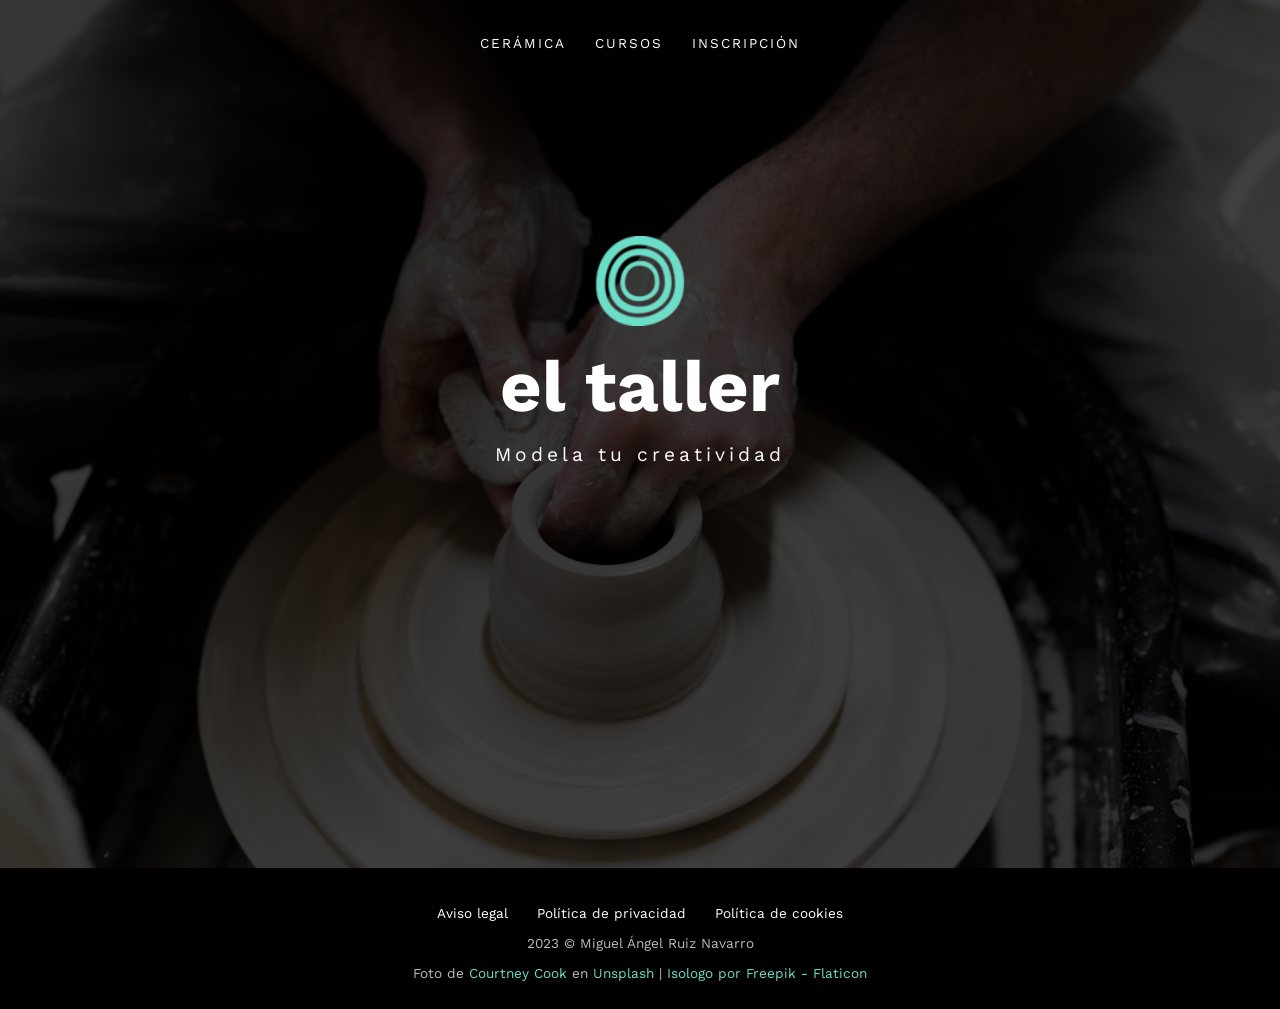
==== practicaEvaluablePrueba/index.html @ 6faab654 "Add files via upload Subida de archivos del proyecto" ====
<!DOCTYPE html>
<html lang="es">
    <head>
        <meta charset="UTF-8">
        <meta name="viewport" content="width=device-width, initial-scale=1.0">
        <title>el taller</title>
        <!-- letra Work Sans de Google Fonts (la pide la práctica) -->
        <link href="https://fonts.googleapis.com/css2?family=Work+Sans:ital,wght@0,400;0,700;1,400;1,700&display=swap" rel="stylesheet">
        <link rel="stylesheet" href="estilos.css">
    </head>
    <body>

        <!-- cabecera de portada: menú arriba y logo con el eslogan en el centro -->
        <header>
            <nav>
                <ul>
                    <li><a href="que-es-la-ceramica.html">Cerámica</a></li>
                    <li><a href="cursos.html">Cursos</a></li>
                    <li><a href="inscripcion-cursos.html">Inscripción</a></li>
                </ul>
            </nav>
            <img src="img/isologo-taller.png" alt="Isologo de el taller">
            <h1>el taller</h1>
            <p>Modela tu creatividad</p>
        </header>

        <!-- pie con los enlaces legales y los créditos de las imágenes -->
        <footer>
            <nav>
                <ul>
                    <li><a href="#">Aviso legal</a></li>
                    <li><a href="#">Política de privacidad</a></li>
                    <li><a href="#">Política de cookies</a></li>
                </ul>
            </nav>
            <p>2023 © Miguel Ángel Ruiz Navarro</p>
            <!-- créditos de la foto de portada y del isologo -->
            <p class="creditos">Foto de <a href="https://unsplash.com/@courtneymcook">Courtney Cook</a> en <a href="https://unsplash.com/es/fotos/QRVSQH7OeX4">Unsplash</a> | <a href="https://www.flaticon.com/free-icons/circle">Isologo por Freepik - Flaticon</a></p>
        </footer>

    </body>
</html>
---- practicaEvaluablePrueba/estilos.css ----
/* ================================================
   el taller - hoja de estilos
   Una sola hoja para las 4 páginas de la práctica:
   index, que-es-la-ceramica, cursos e inscripcion-cursos
   Colores de la práctica:
     negro    #000000 (texto y fondos de cabecera y pie)
     turquesa #6BDEC8 (hover de menús, cebra de la tabla)
     teja     #942C0B (enlaces del texto y botón de enviar)
     blanco   #FFFFFF (textos sobre fondo negro)
   ================================================ */


/* ---------- Estilos generales ---------- */

body {
    margin: 0;
    font-family: "Work Sans", Arial, sans-serif;
    color: #000;
    line-height: 1.6;
}

h1, h2, h3 {
    line-height: 1.2;
}


/* ---------- Cabecera y menú (todas las páginas) ---------- */

header {
    background-color: #000;
    color: #fff;
    text-align: center;
    padding: 20px 10px;
}

/* logo de las páginas interiores (enlaza al inicio) */
header > a {
    color: #fff;
    text-decoration: none;
    font-size: 1.4em;
    font-weight: bold;
}

header > a img {
    height: 28px;
    vertical-align: middle;
}

nav ul {
    list-style: none;
    margin: 10px 0 0;
    padding: 0;
}

nav li {
    display: inline-block;
    margin: 0 12px;
}

/* enlaces del menú: blancos y sin subrayado */
nav a {
    color: #fff;
    text-decoration: none;
    text-transform: uppercase;
    font-size: 0.85em;
    letter-spacing: 2px;
    padding-bottom: 4px;
}

/* al pasar el ratón se ponen turquesa */
nav a:hover {
    color: #6BDEC8;
}

/* la página actual del menú lleva una raya de 2px debajo */
nav a.activo {
    border-bottom: 2px solid #6BDEC8;
}


/* ---------- Portada (index): cabecera grande con foto de fondo ---------- */
/* como solo la cabecera del index tiene un h1 dentro, uso :has para darle
   un estilo distinto sin tocar el HTML */

header:has(h1) {
    min-height: 92vh;
    background: linear-gradient(rgba(0, 0, 0, 0.55), rgba(0, 0, 0, 0.55)), url("img/home-hero.jpg");
    background-color: #000;
    background-position: center;
    background-size: cover;
    background-repeat: no-repeat;
}

/* isologo de la portada, más grande */
header:has(h1) > img {
    width: 90px;
    margin-top: 20vh;
}

header:has(h1) h1 {
    font-size: 4.5em;
    margin: 10px 0;
}

/* eslogan de la portada */
header:has(h1) p {
    margin: 0;
    font-size: 1.2em;
    letter-spacing: 4px;
}


/* ---------- Contenido principal ---------- */

main {
    max-width: 850px;
    margin: 0 auto;
    padding: 40px 20px;
}

main h1 {
    text-align: center;
    font-size: 2em;
}

/* párrafos justificados, como en el diseño */
main p {
    text-align: justify;
}

/* subtítulos con una raya debajo, como en el diseño */
h2 {
    border-bottom: 1px solid #999;
    padding-bottom: 5px;
    margin-top: 45px;
}

h3 {
    text-align: center;
    margin-bottom: 5px;
}

/* enlaces dentro del texto: color teja, sin subrayado y con
   una línea de puntos debajo; al pasar el ratón la línea se hace continua */
main a {
    color: #942C0B;
    text-decoration: none;
    border-bottom: 1px dotted #942C0B;
}

main a:hover {
    border-bottom-style: solid;
}

main ul {
    padding-left: 25px;
}

main li {
    margin-bottom: 4px;
}

/* los puntos de la lista en turquesa */
main li::marker {
    color: #6BDEC8;
}

small {
    color: #666;
}


/* ---------- Imágenes y vídeo ---------- */

figure {
    text-align: center;
    margin: 30px 0;
}

figure img,
figure iframe {
    max-width: 100%;
    border: 0;
}

figcaption {
    font-size: 0.8em;
    color: #777;
    margin-top: 6px;
}


/* ---------- Página de cursos ---------- */

/* párrafo de presentación, en negrita y centrado */
p.intro {
    text-align: center;
    font-weight: bold;
    font-size: 1.15em;
}

/* tabla con la programación */
table {
    width: 100%;
    border-collapse: collapse;
    margin-top: 25px;
}

/* título de la tabla con una raya arriba y otra abajo */
caption {
    padding: 10px;
    border-top: 2px solid #333;
    border-bottom: 2px solid #333;
}

thead th {
    text-align: left;
    font-weight: normal;
    font-size: 0.85em;
    color: #666;
    padding: 10px 8px;
}

tbody th,
tbody td {
    text-align: left;
    padding: 10px 8px;
}

/* filas turquesas alternas (cebra) */
tbody tr:nth-child(odd) {
    background-color: #6BDEC8;
}

tfoot td {
    font-size: 0.8em;
    color: #666;
    padding: 8px;
}


/* ---------- Formulario de inscripción ---------- */

form {
    max-width: 700px;
    margin: 0 auto;
}

fieldset {
    border: 1px solid #999;
    padding: 20px;
    margin-bottom: 25px;
}

legend {
    font-weight: bold;
    padding: 0 8px;
}

label {
    display: block;
    margin: 12px 0 4px;
    font-size: 0.9em;
}

input[type="text"],
input[type="email"],
input[type="tel"],
input[type="date"],
select,
textarea {
    width: 100%;
    padding: 8px;
    border: 1px solid #999;
    font-family: inherit;
    font-size: 1em;
    box-sizing: border-box;
}

/* los campos de datos personales van en dos columnas:
   cada campo flota a la izquierda ocupando la mitad */
.campo {
    float: left;
    width: 48%;
    margin-right: 4%;
}

/* el campo de la derecha no lleva margen para que quepan dos por fila */
.campo:nth-of-type(even) {
    margin-right: 0;
}

/* truco para que el fieldset crezca y envuelva a los campos que flotan */
form > fieldset:first-of-type::after {
    content: "";
    display: block;
    clear: both;
}

/* la nota de los campos obligatorios, alineada con el formulario */
p.nota {
    max-width: 700px;
    margin-left: auto;
    margin-right: auto;
    text-align: left;
}

/* radio y casilla con su texto al lado, cada uno en su línea */
input[type="radio"],
input[type="checkbox"] {
    float: left;
    clear: left;
    margin: 5px 8px 5px 0;
}

input[type="radio"] + label,
input[type="checkbox"] + label {
    display: block;
    margin: 0 0 8px 22px;
    font-weight: normal;
}

/* el fieldset que va dentro de otro (lo de otros cursos) */
fieldset fieldset {
    margin-top: 15px;
}

/* botón de enviar en color teja */
button {
    background-color: #942C0B;
    color: #fff;
    border: none;
    padding: 12px 25px;
    font-size: 1em;
    text-transform: uppercase;
    cursor: pointer;
}

button:hover {
    background-color: #6e2108;
}


/* ---------- Pie de página ---------- */

footer {
    background-color: #000;
    color: #fff;
    text-align: center;
    padding: 25px 10px;
    font-size: 0.85em;
}

/* enlaces legales del pie: blancos y sin subrayado, turquesa al pasar el ratón */
footer nav a {
    color: #fff;
    text-decoration: none;
    text-transform: none;
    letter-spacing: normal;
    font-size: 1em;
    padding-bottom: 0;
}

footer nav a:hover {
    color: #6BDEC8;
}

footer p {
    margin: 8px 0 0;
    color: #bbb;
}

/* créditos de las imágenes en la portada, en turquesa */
footer p.creditos a {
    color: #6BDEC8;
    text-decoration: none;
}
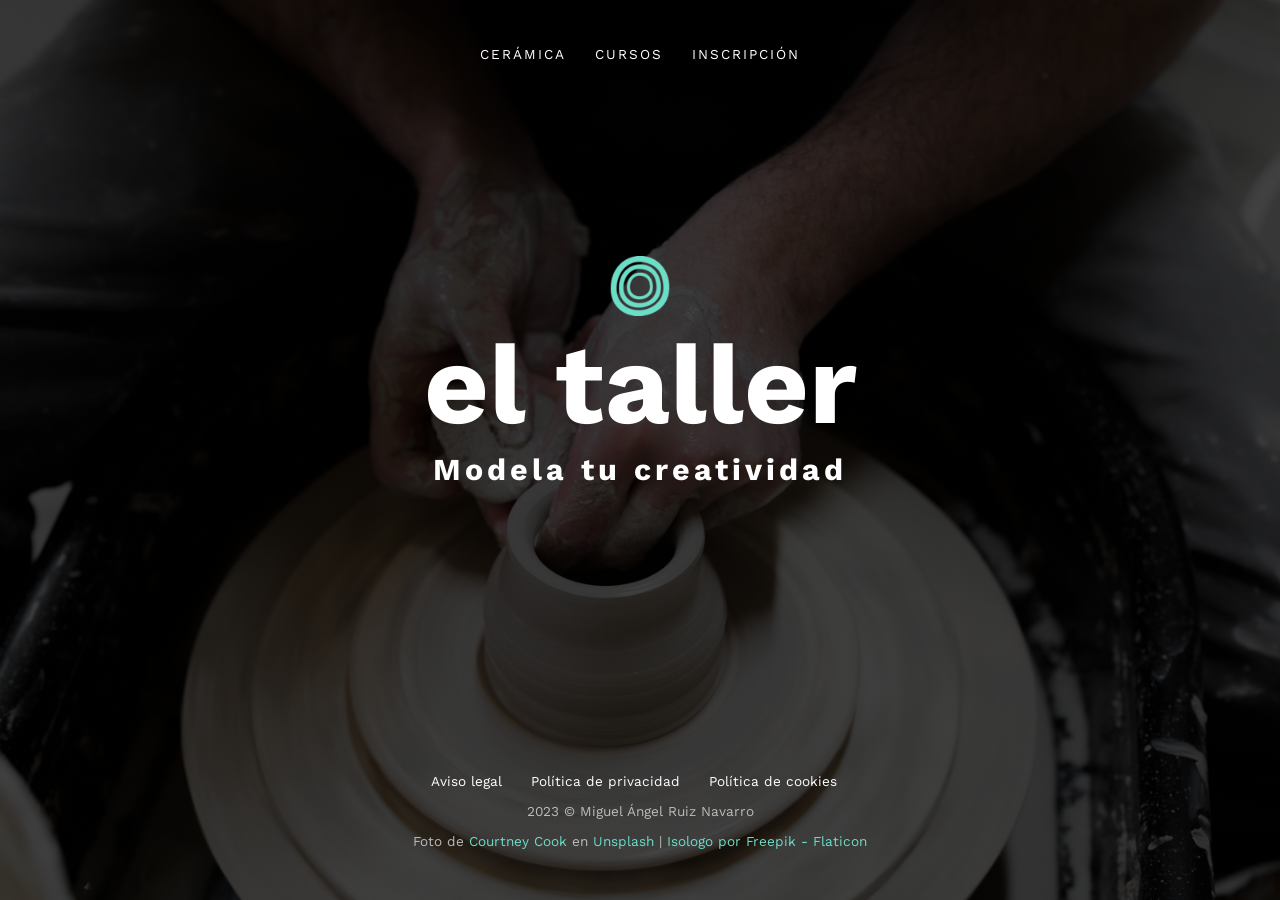
==== commit 7cc46063: "Add files via upload" ====
--- a/practicaEvaluablePrueba/index.html
+++ b/practicaEvaluablePrueba/index.html
@@ -8,7 +8,7 @@
         <link href="https://fonts.googleapis.com/css2?family=Work+Sans:ital,wght@0,400;0,700;1,400;1,700&display=swap" rel="stylesheet">
         <link rel="stylesheet" href="estilos.css">
     </head>
-    <body>
+    <body class="portada">
 
         <!-- cabecera de portada: menú arriba y logo con el eslogan en el centro -->
         <header>
--- a/practicaEvaluablePrueba/estilos.css
+++ b/practicaEvaluablePrueba/estilos.css
@@ -11,6 +11,9 @@
 
 
 /* ---------- Estilos generales ---------- */
+html {
+    min-height: 100%;
+}
 
 body {
     margin: 0;
@@ -30,15 +33,16 @@
     background-color: #000;
     color: #fff;
     text-align: center;
-    padding: 20px 10px;
+    padding: 21px 10px 60px;
 }
 
 /* logo de las páginas interiores (enlaza al inicio) */
 header > a {
     color: #fff;
     text-decoration: none;
-    font-size: 1.4em;
+    font-size: 2.3em;
     font-weight: bold;
+    line-height: 1.2;
 }
 
 header > a img {
@@ -48,7 +52,7 @@
 
 nav ul {
     list-style: none;
-    margin: 10px 0 0;
+    margin: 8px 0 0;
     padding: 0;
 }
 
@@ -64,7 +68,7 @@
     text-transform: uppercase;
     font-size: 0.85em;
     letter-spacing: 2px;
-    padding-bottom: 4px;
+    padding-bottom: 10px;
 }
 
 /* al pasar el ratón se ponen turquesa */
@@ -74,7 +78,7 @@
 
 /* la página actual del menú lleva una raya de 2px debajo */
 nav a.activo {
-    border-bottom: 2px solid #6BDEC8;
+    border-bottom: 2px solid #fff;
 }
 
 
@@ -82,38 +86,53 @@
 /* como solo la cabecera del index tiene un h1 dentro, uso :has para darle
    un estilo distinto sin tocar el HTML */
 
+ body.portada {
+        background: linear-gradient(rgba(0, 0, 0, 0.55), rgba(0, 0, 0, 0.55)), url("img/home-hero.jpg");
+        background-color: #000;
+        background-position: center;
+        background-size: cover;
+        background-repeat: no-repeat;
+        min-height: 100vh;
+    }
+
 header:has(h1) {
-    min-height: 92vh;
-    background: linear-gradient(rgba(0, 0, 0, 0.55), rgba(0, 0, 0, 0.55)), url("img/home-hero.jpg");
-    background-color: #000;
-    background-position: center;
-    background-size: cover;
-    background-repeat: no-repeat;
-}
-
+    min-height: 73vh;
+    background: none;
+}
+
+header:has(h1) nav ul {
+    margin-top: 20px;
+}
 /* isologo de la portada, más grande */
 header:has(h1) > img {
-    width: 90px;
-    margin-top: 20vh;
+    width: 60px;
+    margin-top: 21vh;
 }
 
 header:has(h1) h1 {
-    font-size: 4.5em;
-    margin: 10px 0;
+    font-size: 7em;
+    margin: 0;
+    line-height: 1.1;
 }
 
 /* eslogan de la portada */
 header:has(h1) p {
     margin: 0;
-    font-size: 1.2em;
+    font-size: 1.9em;
+    font-weight: bold;
     letter-spacing: 4px;
 }
 
+/* el pie de la portada va sobre la foto: sin fondo negro y centrado */
+ body.portada footer {
+        background: none;
+        text-align: center;
+    }
 
 /* ---------- Contenido principal ---------- */
 
 main {
-    max-width: 850px;
+    max-width: 1000px;
     margin: 0 auto;
     padding: 40px 20px;
 }
@@ -125,7 +144,7 @@
 
 /* párrafos justificados, como en el diseño */
 main p {
-    text-align: justify;
+    text-align: left;
 }
 
 /* subtítulos con una raya debajo, como en el diseño */
@@ -136,9 +155,19 @@
 }
 
 h3 {
-    text-align: center;
+    text-align: left;
     margin-bottom: 5px;
 }
+
+/* en Técnicas y materiales los h3 van un poco a la derecha
+       y sus párrafos un poco más */
+section section h3 {
+        margin-left: 40px;
+}
+
+section section p {
+        margin-left: 90px;
+    }
 
 /* enlaces dentro del texto: color teja, sin subrayado y con
    una línea de puntos debajo; al pasar el ratón la línea se hace continua */
@@ -162,7 +191,7 @@
 
 /* los puntos de la lista en turquesa */
 main li::marker {
-    color: #6BDEC8;
+    color: #000;
 }
 
 small {
@@ -189,14 +218,27 @@
     margin-top: 6px;
 }
 
+figure.foto {
+        width: 75%;
+        margin: 25px auto 20px;
+        text-align: left;
+}
+
+figure.foto img {
+        width: 100%;
+}
+
 
 /* ---------- Página de cursos ---------- */
 
 /* párrafo de presentación, en negrita y centrado */
 p.intro {
+    max-width: 742px;
+    margin-left: auto;
+    margin-right: auto;
     text-align: center;
     font-weight: bold;
-    font-size: 1.15em;
+    font-size: 1.8em;
 }
 
 /* tabla con la programación */
@@ -218,13 +260,13 @@
     font-weight: normal;
     font-size: 0.85em;
     color: #666;
-    padding: 10px 8px;
+    padding: 12px 8px;
 }
 
 tbody th,
 tbody td {
     text-align: left;
-    padding: 10px 8px;
+    padding: 12px 8px;
 }
 
 /* filas turquesas alternas (cebra) */
@@ -233,16 +275,17 @@
 }
 
 tfoot td {
-    font-size: 0.8em;
-    color: #666;
-    padding: 8px;
+        font-size: 0.8em;
+        color: #666;
+        padding: 8px 8px 12px;
+        border-bottom: 2px solid #333;
 }
 
 
 /* ---------- Formulario de inscripción ---------- */
 
 form {
-    max-width: 700px;
+    max-width: 800px;
     margin: 0 auto;
 }
 
@@ -299,7 +342,7 @@
 
 /* la nota de los campos obligatorios, alineada con el formulario */
 p.nota {
-    max-width: 700px;
+    max-width: 800px;
     margin-left: auto;
     margin-right: auto;
     text-align: left;
@@ -344,12 +387,26 @@
 /* ---------- Pie de página ---------- */
 
 footer {
-    background-color: #000;
-    color: #fff;
-    text-align: center;
-    padding: 25px 10px;
-    font-size: 0.85em;
-}
+        background-color: #000;
+        color: #fff;
+        text-align: left;
+        padding: 25px 20px;
+        font-size: 0.85em;
+}
+
+ /* el contenido del pie se alinea con la columna del texto */
+    footer > nav,
+    footer > p {
+        max-width: 1000px;
+        margin-left: auto;
+        margin-right: auto;
+}
+
+ /* el primer enlace del pie sin margen a la izquierda */
+footer nav li:first-child {
+        margin-left: 0;
+    }
+
 
 /* enlaces legales del pie: blancos y sin subrayado, turquesa al pasar el ratón */
 footer nav a {
@@ -361,12 +418,13 @@
     padding-bottom: 0;
 }
 
+
 footer nav a:hover {
     color: #6BDEC8;
 }
 
 footer p {
-    margin: 8px 0 0;
+    margin: 8px auto 0;
     color: #bbb;
 }
 
